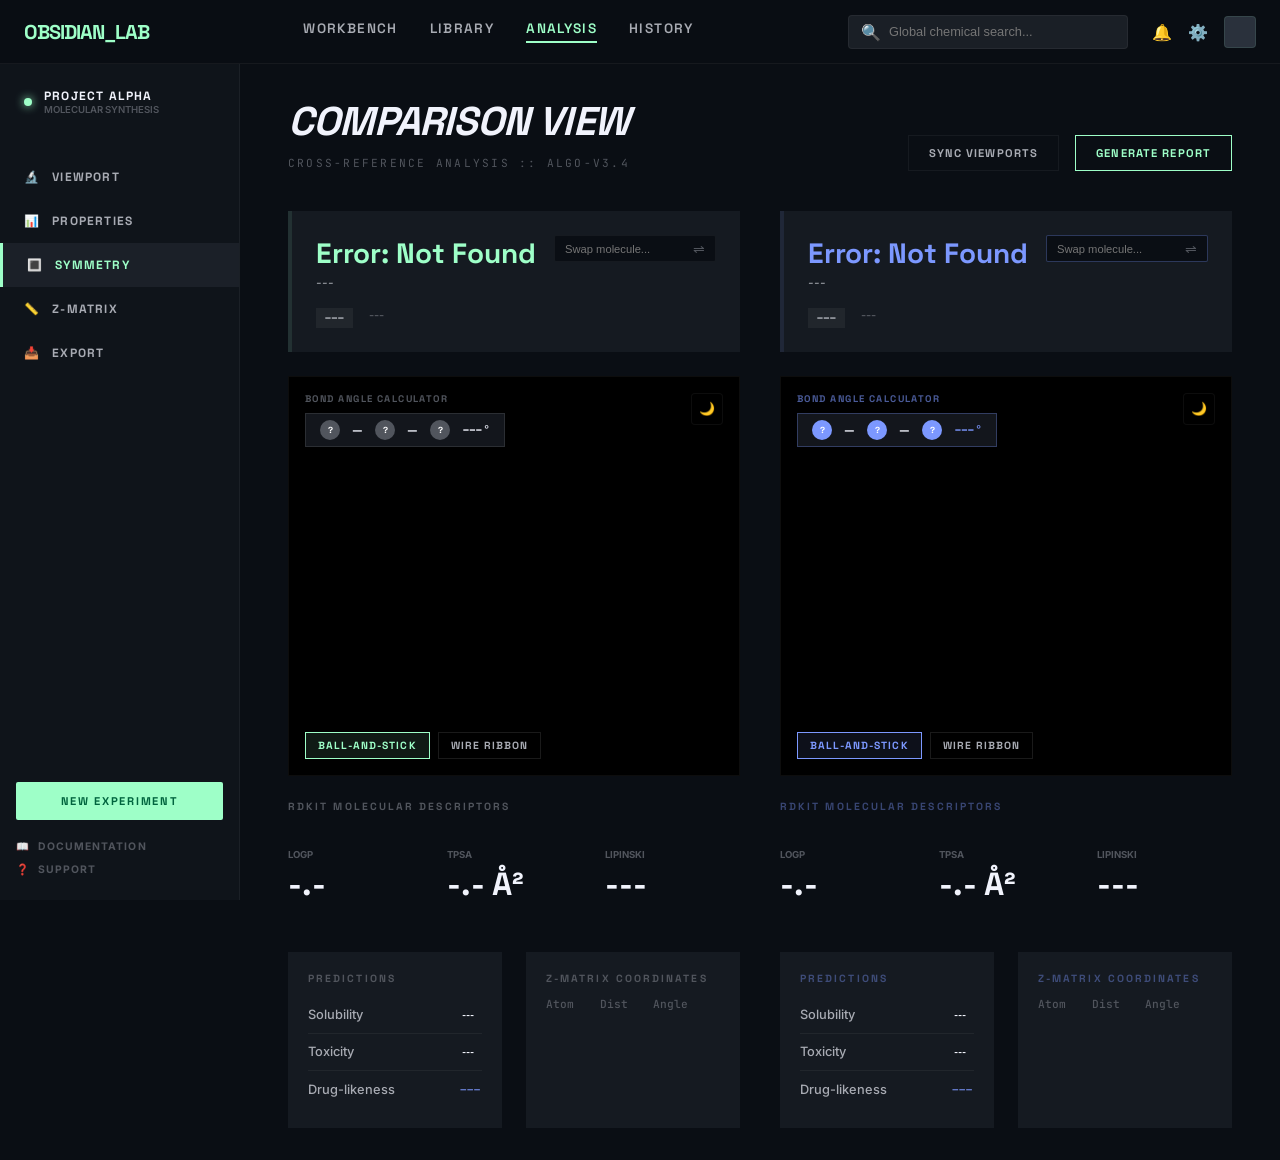
==== compare.html @ 09e255b0 "feat: implement Molecule Comparison View - Added 'Compare 2 Molecules' button to workbench toolbar -" ====
<!DOCTYPE html>
<html lang="en">
<head>
    <meta charset="UTF-8">
    <meta name="viewport" content="width=device-width, initial-scale=1.0">
    <title>Comparison View — Obsidian Labs</title>
    <meta name="description" content="Cross-reference molecular analysis in a side-by-side technical comparison view.">
    <link rel="preconnect" href="https://fonts.googleapis.com">
    <link rel="preconnect" href="https://fonts.gstatic.com" crossorigin>
    <link href="https://fonts.googleapis.com/css2?family=Inter:wght@300;400;500;600;700;800&family=JetBrains+Mono:wght@400;500;700&family=Space+Grotesk:wght@400;600;700;800&display=swap" rel="stylesheet">
    <script src="https://3Dmol.csb.pitt.edu/build/3Dmol-min.js"></script>
    <link rel="stylesheet" href="compare.css">
</head>
<body class="obsidian-lab">

    <!-- ── NAVIGATION HEADER ── -->
    <header class="lab-header">
        <div class="header-inner">
            <div class="lab-logo">
                <span class="logo-text">OBSIDIAN_LAB</span>
            </div>
            <nav class="header-nav">
                <a href="index.html">Workbench</a>
                <a href="#">Library</a>
                <a href="#" class="active">Analysis</a>
                <a href="#">History</a>
            </nav>
            <div class="header-tools">
                <div class="search-mini">
                    <span class="search-icon">🔍</span>
                    <input type="text" id="global-search" placeholder="Global chemical search...">
                </div>
                <div class="tool-icons">
                    <span class="icon">🔔</span>
                    <span class="icon">⚙️</span>
                    <div class="user-avatar"></div>
                </div>
            </div>
        </div>
    </header>

    <div class="layout-wrapper">
        <!-- ── SIDEBAR ── -->
        <aside class="lab-sidebar">
            <div class="project-info">
                <div class="project-dot"></div>
                <div class="project-meta">
                    <span class="p-title">PROJECT ALPHA</span>
                    <span class="p-sub">MOLECULAR SYNTHESIS</span>
                </div>
            </div>

            <nav class="sidebar-nav">
                <a href="#" class="nav-item">
                    <span class="n-icon">🔬</span> Viewport
                </a>
                <a href="#" class="nav-item">
                    <span class="n-icon">📊</span> Properties
                </a>
                <a href="#" class="nav-item active">
                    <span class="n-icon">🔳</span> Symmetry
                </a>
                <a href="#" class="nav-item">
                    <span class="n-icon">📏</span> Z-Matrix
                </a>
                <a href="#" class="nav-item">
                    <span class="n-icon">📥</span> Export
                </a>
            </nav>

            <div class="sidebar-footer">
                <button class="btn-new-exp">NEW EXPERIMENT</button>
                <div class="footer-links">
                    <a href="#"><span class="f-icon">📖</span> DOCUMENTATION</a>
                    <a href="#"><span class="f-icon">❓</span> SUPPORT</a>
                </div>
            </div>
        </aside>

        <!-- ── MAIN CONTENT ── -->
        <main class="lab-content">
            <header class="content-header">
                <div class="view-title">
                    <h1>COMPARISON VIEW</h1>
                    <span class="view-sub">CROSS-REFERENCE ANALYSIS :: ALGO-V3.4</span>
                </div>
                <div class="header-actions">
                    <button id="sync-viewports" class="btn-action">SYNC VIEWPORTS</button>
                    <button id="generate-report" class="btn-primary">GENERATE REPORT</button>
                </div>
            </header>

            <div class="comparison-grid">
                
                <!-- MOLECULE SLOT 1 -->
                <section class="molecule-slot" id="slot-1">
                    <div class="mol-identity-card">
                        <div class="mol-header">
                            <div class="mol-name-group">
                                <h2 class="mol-name" id="mol-name-1">Loading...</h2>
                                <p class="mol-iupac" id="mol-iupac-1">---</p>
                            </div>
                            <div class="mol-search-box">
                                <input type="text" id="input-1" placeholder="Swap molecule...">
                                <span class="search-swap">⇌</span>
                            </div>
                        </div>
                        <div class="mol-meta-row">
                            <span class="mol-formula" id="mol-formula-1">---</span>
                            <span class="mol-mass" id="mol-mass-1">---</span>
                        </div>
                    </div>

                    <div class="viewer-container">
                        <div class="viewer-header">
                            <div class="badge-group">
                                <span class="badge">BOND ANGLE CALCULATOR</span>
                                <div class="atom-select-pill" id="pill-1">
                                    <span class="s-dot">?</span> — <span class="s-dot">?</span> — <span class="s-dot">?</span>
                                    <span class="s-val">---°</span>
                                </div>
                            </div>
                            <div class="theme-toggle">🌙</div>
                        </div>
                        <div id="container-1" class="mol-viewport"></div>
                        <div class="viewer-footer">
                            <button class="v-toggle active" id="ball-1">BALL-AND-STICK</button>
                            <button class="v-toggle" id="ribbon-1">WIRE RIBBON</button>
                        </div>
                    </div>

                    <div class="section-label">RDKIT MOLECULAR DESCRIPTORS</div>
                    <div class="descriptors-row">
                        <div class="desc-item">
                            <span class="d-label">LOGP</span>
                            <span class="d-val" id="logp-1">-.-</span>
                        </div>
                        <div class="desc-item">
                            <span class="d-label">TPSA</span>
                            <span class="d-val" id="tpsa-1">-.- Å²</span>
                        </div>
                        <div class="desc-item">
                            <span class="d-label">LIPINSKI</span>
                            <span class="d-val" id="lipinski-1">---</span>
                        </div>
                    </div>

                    <div class="dual-props-row">
                        <div class="props-card">
                            <div class="section-label">PREDICTIONS</div>
                            <div class="prop-stat">
                                <span class="ps-label">Solubility</span>
                                <span class="ps-badge" id="solub-1">---</span>
                            </div>
                            <div class="prop-stat">
                                <span class="ps-label">Toxicity</span>
                                <span class="ps-badge" id="tox-1">---</span>
                            </div>
                            <div class="prop-stat">
                                <span class="ps-label">Drug-likeness</span>
                                <span class="ps-val" id="drug-1">---</span>
                            </div>
                        </div>
                        <div class="zmatrix-card">
                            <div class="section-label">Z-MATRIX COORDINATES</div>
                            <table class="z-table">
                                <thead>
                                    <tr>
                                        <th>Atom</th>
                                        <th>Dist</th>
                                        <th>Angle</th>
                                    </tr>
                                </thead>
                                <tbody id="zmatrix-tbody-1">
                                    <!-- Rows populated by JS -->
                                </tbody>
                            </table>
                        </div>
                    </div>
                </section>

                <!-- MOLECULE SLOT 2 -->
                <section class="molecule-slot" id="slot-2">
                    <div class="mol-identity-card border-blue">
                        <div class="mol-header">
                            <div class="mol-name-group">
                                <h2 class="mol-name text-blue" id="mol-name-2">Loading...</h2>
                                <p class="mol-iupac" id="mol-iupac-2">---</p>
                            </div>
                            <div class="mol-search-box border-blue">
                                <input type="text" id="input-2" placeholder="Swap molecule...">
                                <span class="search-swap">⇌</span>
                            </div>
                        </div>
                        <div class="mol-meta-row">
                            <span class="mol-formula" id="mol-formula-2">---</span>
                            <span class="mol-mass" id="mol-mass-2">---</span>
                        </div>
                    </div>

                    <div class="viewer-container">
                        <div class="viewer-header">
                            <div class="badge-group">
                                <span class="badge text-blue">BOND ANGLE CALCULATOR</span>
                                <div class="atom-select-pill border-blue" id="pill-2">
                                    <span class="s-dot bg-blue">?</span> — <span class="s-dot bg-blue">?</span> — <span class="s-dot bg-blue">?</span>
                                    <span class="s-val text-blue">---°</span>
                                </div>
                            </div>
                            <div class="theme-toggle">🌙</div>
                        </div>
                        <div id="container-2" class="mol-viewport"></div>
                        <div class="viewer-footer">
                            <button class="v-toggle active blue-active" id="ball-2">BALL-AND-STICK</button>
                            <button class="v-toggle" id="ribbon-2">WIRE RIBBON</button>
                        </div>
                    </div>

                    <div class="section-label text-blue-muted">RDKIT MOLECULAR DESCRIPTORS</div>
                    <div class="descriptors-row">
                        <div class="desc-item">
                            <span class="d-label">LOGP</span>
                            <span class="d-val" id="logp-2">-.-</span>
                        </div>
                        <div class="desc-item">
                            <span class="d-label">TPSA</span>
                            <span class="d-val" id="tpsa-2">-.- Å²</span>
                        </div>
                        <div class="desc-item">
                            <span class="d-label">LIPINSKI</span>
                            <span class="d-val" id="lipinski-2">---</span>
                        </div>
                    </div>

                    <div class="dual-props-row">
                        <div class="props-card">
                            <div class="section-label text-blue-muted">PREDICTIONS</div>
                            <div class="prop-stat">
                                <span class="ps-label">Solubility</span>
                                <span class="ps-badge" id="solub-2">---</span>
                            </div>
                            <div class="prop-stat">
                                <span class="ps-label">Toxicity</span>
                                <span class="ps-badge" id="tox-2">---</span>
                            </div>
                            <div class="prop-stat">
                                <span class="ps-label">Drug-likeness</span>
                                <span class="ps-val" id="drug-2">---</span>
                            </div>
                        </div>
                        <div class="zmatrix-card">
                            <div class="section-label text-blue-muted">Z-MATRIX COORDINATES</div>
                            <table class="z-table">
                                <thead>
                                    <tr>
                                        <th>Atom</th>
                                        <th>Dist</th>
                                        <th>Angle</th>
                                    </tr>
                                </thead>
                                <tbody id="zmatrix-tbody-2">
                                    <!-- Rows populated by JS -->
                                </tbody>
                            </table>
                        </div>
                    </div>
                </section>

            </div>
        </main>
    </div>

    <script src="compare.js"></script>
</body>
</html>
---- compare.css ----
/* ================================================
   OBSIDIAN LAB — COMPARISON VIEW STYLES
   ================================================ */

:root {
    --bg:           #0a0e14;
    --sidebar-bg:   #0f141a;
    --card-bg:      #151a21;
    --card-bg-high: #1b2028;
    --view-bg:      #000000;
    --border:       rgba(255, 255, 255, 0.05);
    --border-glow:  rgba(158, 255, 200, 0.2);
    --primary:      #9effc8; /* Neon Green */
    --primary-dim:  rgba(158, 255, 200, 0.1);
    --secondary:    #7c98ff; /* Neon Blue */
    --secondary-dim:rgba(124, 152, 255, 0.1);
    --text:         #f1f3fc;
    --text-dim:     #a8abb3;
    --text-muted:   #51555d;
    --glass-bg:     rgba(32, 38, 47, 0.6);
    --radius:       4px;
    --mono:         'JetBrains Mono', monospace;
    --sans:         'Inter', sans-serif;
    --display:      'Space Grotesk', sans-serif;
}

*, *::before, *::after { box-sizing: border-box; margin: 0; padding: 0; }

body.obsidian-lab {
    background-color: var(--bg);
    color: var(--text);
    font-family: var(--sans);
    min-height: 100vh;
    overflow-x: hidden;
    display: flex;
    flex-direction: column;
}

/* ── HEADER ── */
.lab-header {
    height: 64px;
    background: rgba(10, 14, 20, 0.95);
    border-bottom: 1px solid var(--border);
    position: fixed;
    top: 0;
    left: 0;
    right: 0;
    z-index: 1000;
    backdrop-filter: blur(12px);
}

.header-inner {
    max-width: 100%;
    height: 100%;
    padding: 0 24px;
    display: flex;
    align-items: center;
    justify-content: space-between;
}

.lab-logo .logo-text {
    font-family: var(--display);
    font-weight: 800;
    font-size: 1.25rem;
    letter-spacing: -0.05em;
    color: var(--primary);
}

.header-nav {
    display: flex;
    gap: 32px;
}

.header-nav a {
    text-decoration: none;
    font-family: var(--display);
    font-size: 0.85rem;
    font-weight: 600;
    color: var(--text-dim);
    text-transform: uppercase;
    letter-spacing: 0.1em;
    transition: color 0.2s;
    padding-bottom: 4px;
}

.header-nav a:hover, .header-nav a.active {
    color: var(--primary);
}

.header-nav a.active {
    border-bottom: 2px solid var(--primary);
}

.header-tools {
    display: flex;
    align-items: center;
    gap: 24px;
}

.search-mini {
    background: #1a1f26;
    border: 1px solid var(--border);
    border-radius: var(--radius);
    padding: 6px 12px;
    display: flex;
    align-items: center;
    gap: 8px;
    width: 280px;
}

.search-mini input {
    background: transparent;
    border: none;
    outline: none;
    color: var(--text);
    font-size: 0.8rem;
    width: 100%;
}

.tool-icons {
    display: flex;
    align-items: center;
    gap: 16px;
    color: var(--text-dim);
}

.user-avatar {
    width: 32px;
    height: 32px;
    background: #2a313c;
    border-radius: 4px;
    border: 1px solid var(--primary-dim);
}

/* ── LAYOUT ── */
.layout-wrapper {
    display: flex;
    padding-top: 64px;
    flex: 1;
}

/* ── SIDEBAR ── */
.lab-sidebar {
    width: 240px;
    background: var(--sidebar-bg);
    border-right: 1px solid var(--border);
    display: flex;
    flex-direction: column;
    position: fixed;
    top: 64px;
    bottom: 0;
    padding: 24px 0;
}

.project-info {
    padding: 0 24px;
    display: flex;
    align-items: center;
    gap: 12px;
    margin-bottom: 40px;
}

.project-dot {
    width: 8px;
    height: 8px;
    background: var(--primary);
    border-radius: 50%;
    box-shadow: 0 0 10px var(--primary);
}

.project-meta {
    display: flex;
    flex-direction: column;
}

.p-title {
    font-family: var(--display);
    font-weight: 700;
    font-size: 0.75rem;
    letter-spacing: 0.1em;
    color: var(--text);
}

.p-sub {
    font-size: 0.6rem;
    color: var(--text-muted);
    font-weight: 600;
}

.sidebar-nav {
    display: flex;
    flex-direction: column;
}

.nav-item {
    padding: 14px 24px;
    text-decoration: none;
    color: var(--text-dim);
    font-family: var(--display);
    font-size: 0.75rem;
    font-weight: 700;
    text-transform: uppercase;
    letter-spacing: 0.1em;
    display: flex;
    align-items: center;
    gap: 12px;
    transition: all 0.2s;
}

.nav-item:hover, .nav-item.active {
    background: var(--card-bg-high);
    color: var(--text);
}

.nav-item.active {
    color: var(--primary);
    border-left: 3px solid var(--primary);
}

.sidebar-footer {
    margin-top: auto;
    padding: 0 16px;
    display: flex;
    flex-direction: column;
    gap: 20px;
}

.btn-new-exp {
    width: 100%;
    background: var(--primary);
    color: #00643e;
    border: none;
    padding: 12px;
    font-family: var(--display);
    font-weight: 800;
    font-size: 0.7rem;
    letter-spacing: 0.15em;
    border-radius: 2px;
    cursor: pointer;
    transition: filter 0.2s;
}

.btn-new-exp:hover { filter: brightness(1.1); }

.footer-links {
    display: flex;
    flex-direction: column;
    gap: 10px;
}

.footer-links a {
    text-decoration: none;
    font-size: 0.65rem;
    font-weight: 700;
    color: var(--text-muted);
    letter-spacing: 0.1em;
    display: flex;
    align-items: center;
    gap: 8px;
}

/* ── CONTENT ── */
.lab-content {
    margin-left: 240px;
    padding: 32px 48px;
    flex: 1;
}

.content-header {
    display: flex;
    justify-content: space-between;
    align-items: flex-end;
    margin-bottom: 40px;
}

.view-title h1 {
    font-family: var(--display);
    font-weight: 800;
    font-size: 2.5rem;
    letter-spacing: -0.02em;
    font-style: italic;
    margin-bottom: 4px;
}

.view-sub {
    font-family: var(--mono);
    font-size: 0.7rem;
    color: var(--text-muted);
    letter-spacing: 0.2em;
}

.header-actions {
    display: flex;
    gap: 16px;
}

.btn-action {
    background: transparent;
    border: 1px solid var(--border);
    color: var(--text-dim);
    padding: 10px 20px;
    font-family: var(--display);
    font-size: 0.7rem;
    font-weight: 700;
    letter-spacing: 0.1em;
    cursor: pointer;
    transition: all 0.2s;
}

.btn-action:hover {
    border-color: var(--text-muted);
    color: var(--text);
}

.btn-primary {
    background: transparent;
    border: 1px solid var(--primary);
    color: var(--primary);
    padding: 10px 20px;
    font-family: var(--display);
    font-size: 0.7rem;
    font-weight: 700;
    letter-spacing: 0.1em;
    cursor: pointer;
    transition: all 0.3s;
}

.btn-primary:hover {
    background: var(--primary);
    color: #000;
    box-shadow: 0 0 15px var(--primary-dim);
}

/* ── COMPARISON GRID ── */
.comparison-grid {
    display: grid;
    grid-template-columns: 1fr 1fr;
    gap: 40px;
}

.molecule-slot {
    display: flex;
    flex-direction: column;
    gap: 24px;
}

/* Identity Card */
.mol-identity-card {
    background: var(--card-bg);
    border-left: 4px solid var(--primary-dim);
    padding: 24px;
}

.mol-identity-card.border-blue {
    border-left-color: var(--secondary-dim);
}

.mol-header {
    display: flex;
    justify-content: space-between;
    align-items: flex-start;
    margin-bottom: 16px;
}

.mol-name {
    font-family: var(--display);
    font-size: 1.75rem;
    font-weight: 800;
    color: var(--primary);
    margin-bottom: 4px;
}

.mol-name.text-blue { color: var(--secondary); }

.mol-iupac {
    font-size: 0.75rem;
    color: var(--text-dim);
    font-style: italic;
    line-height: 1.4;
    max-width: 300px;
}

.mol-search-box {
    background: #0a0e14;
    border: 1px solid var(--border);
    padding: 4px 10px;
    display: flex;
    align-items: center;
    gap: 8px;
    border-radius: 2px;
}

.mol-search-box.border-blue { border-color: rgba(124, 152, 255, 0.3); }

.mol-search-box input {
    background: transparent;
    border: none;
    outline: none;
    color: var(--text);
    font-size: 0.7rem;
    width: 120px;
}

.search-swap {
    color: var(--text-muted);
    font-size: 0.9rem;
    cursor: pointer;
}

.mol-meta-row {
    display: flex;
    gap: 16px;
}

.mol-formula {
    background: rgba(255,255,255,0.05);
    padding: 2px 8px;
    font-family: var(--mono);
    font-size: 0.75rem;
    color: var(--text);
}

.mol-mass {
    font-size: 0.7rem;
    color: var(--text-muted);
    font-weight: 600;
}

/* Viewer Container */
.viewer-container {
    height: 400px;
    background: var(--view-bg);
    border: 1px solid var(--border);
    position: relative;
    overflow: hidden;
}

.viewer-header {
    position: absolute;
    top: 0;
    left: 0;
    right: 0;
    padding: 16px;
    display: flex;
    justify-content: space-between;
    z-index: 10;
}

.badge-group {
    display: flex;
    flex-direction: column;
    gap: 8px;
}

.badge {
    font-family: var(--display);
    font-size: 0.6rem;
    font-weight: 800;
    text-transform: uppercase;
    letter-spacing: 0.15em;
    color: var(--text-muted);
}

.badge.text-blue { color: var(--secondary); opacity: 0.6; }

.atom-select-pill {
    background: var(--glass-bg);
    backdrop-filter: blur(8px);
    border: 1px solid rgba(255,255,255,0.1);
    padding: 6px 14px;
    font-family: var(--display);
    font-size: 0.75rem;
    font-weight: 700;
    display: flex;
    align-items: center;
    gap: 12px;
}

.atom-select-pill.border-blue { border-color: rgba(124, 152, 255, 0.3); }

.s-dot {
    width: 20px;
    height: 20px;
    background: var(--text-muted);
    color: white;
    font-size: 0.55rem;
    display: flex;
    align-items: center;
    justify-content: center;
    border-radius: 50%;
}

.s-dot.bg-blue { background: var(--secondary); }

.s-val {
    font-family: var(--mono);
}

.s-val.text-blue { color: var(--secondary); }

.theme-toggle {
    width: 32px;
    height: 32px;
    background: var(--view-bg);
    border: 1px solid var(--border);
    display: flex;
    align-items: center;
    justify-content: center;
    font-size: 0.8rem;
    border-radius: 4px;
}

.mol-viewport {
    width: 100%;
    height: 100%;
}

.mol-viewport.bg-white { background: #ffffff; }

.viewer-footer {
    position: absolute;
    bottom: 16px;
    left: 16px;
    display: flex;
    gap: 8px;
    z-index: 10;
}

.v-toggle {
    background: rgba(0,0,0,0.5);
    border: 1px solid rgba(255,255,255,0.1);
    color: var(--text-dim);
    padding: 6px 12px;
    font-family: var(--display);
    font-size: 0.65rem;
    font-weight: 800;
    letter-spacing: 0.1em;
    cursor: pointer;
    backdrop-filter: blur(4px);
    transition: all 0.2s;
}

.v-toggle.active {
    background: var(--primary-dim);
    border-color: var(--primary);
    color: var(--primary);
}

.v-toggle.blue-active {
    background: var(--secondary-dim);
    border-color: var(--secondary);
    color: var(--secondary);
}

/* Comparison Features */
.section-label {
    font-family: var(--display);
    font-size: 0.65rem;
    font-weight: 800;
    letter-spacing: 0.2em;
    color: var(--text-muted);
    margin-bottom: 12px;
    text-transform: uppercase;
}

.section-label.text-blue-muted { color: rgba(124, 152, 255, 0.4); }

.descriptors-row {
    display: grid;
    grid-template-columns: repeat(3, 1fr);
    gap: 24px;
    margin-bottom: 24px;
}

.d-label {
    display: block;
    font-size: 0.6rem;
    font-weight: 700;
    color: var(--text-muted);
    margin-bottom: 4px;
}

.d-val {
    font-family: var(--display);
    font-size: 2rem;
    font-weight: 800;
    color: var(--text);
}

.d-val.success { color: var(--primary); }

.dual-props-row {
    display: grid;
    grid-template-columns: 1fr 1fr;
    gap: 24px;
}

.props-card, .zmatrix-card {
    background: var(--card-bg);
    padding: 20px;
}

.prop-stat {
    display: flex;
    justify-content: space-between;
    align-items: center;
    padding: 10px 0;
    border-bottom: 1px solid var(--border);
}

.prop-stat:last-child { border-bottom: none; }

.ps-label {
    font-size: 0.8rem;
    color: var(--text-dim);
    font-weight: 500;
}

.ps-badge {
    padding: 2px 8px;
    border-radius: 2px;
    font-size: 0.6rem;
    font-weight: 800;
    font-family: var(--display);
}

.ps-badge.high { background: var(--primary-dim); color: var(--primary); }
.ps-badge.med { background: var(--secondary-dim); color: var(--secondary); }
.ps-badge.risk-low { background: rgba(52, 211, 153, 0.1); color: #34d399; }
.ps-badge.risk-neg { background: var(--primary-dim); color: var(--primary); }

.ps-val {
    font-family: var(--mono);
    font-size: 0.8rem;
    color: var(--secondary);
}

/* Z-Matrix Table */
.z-table {
    width: 100%;
    border-collapse: collapse;
    font-family: var(--mono);
    font-size: 0.7rem;
}

.z-table th {
    text-align: left;
    color: var(--text-muted);
    padding-bottom: 8px;
    font-weight: 500;
}

.z-table td {
    padding: 6px 0;
    color: var(--text);
}

.z-table .atom-id { font-weight: 700; color: var(--primary); }
.z-table .dist-val { color: var(--text-dim); }
.z-table .angle-val { color: var(--text-dim); }

/* Responsive adjustments */
@media (max-width: 1200px) {
    .comparison-grid { grid-template-columns: 1fr; }
    .lab-sidebar { display: none; }
    .lab-content { margin-left: 0; }
}
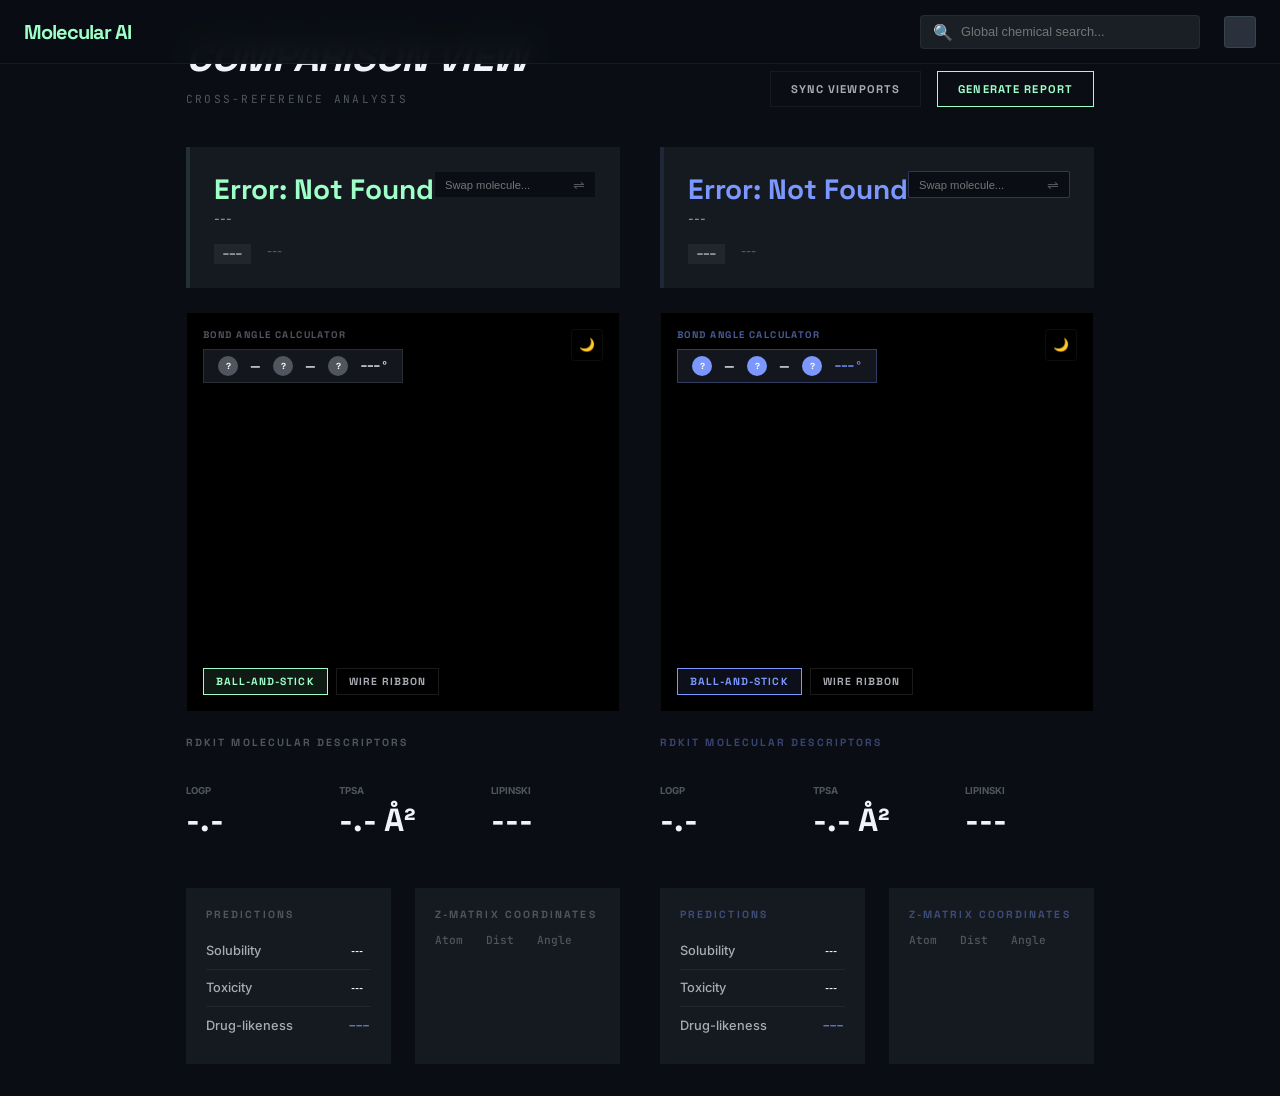
==== commit b55b8374: "style: refine UI and branding - Removed navigation sidebar and header fluff from comparison view - U" ====
--- a/compare.html
+++ b/compare.html
@@ -1,5 +1,6 @@
 <!DOCTYPE html>
 <html lang="en">
+
 <head>
     <meta charset="UTF-8">
     <meta name="viewport" content="width=device-width, initial-scale=1.0">
@@ -7,82 +8,42 @@
     <meta name="description" content="Cross-reference molecular analysis in a side-by-side technical comparison view.">
     <link rel="preconnect" href="https://fonts.googleapis.com">
     <link rel="preconnect" href="https://fonts.gstatic.com" crossorigin>
-    <link href="https://fonts.googleapis.com/css2?family=Inter:wght@300;400;500;600;700;800&family=JetBrains+Mono:wght@400;500;700&family=Space+Grotesk:wght@400;600;700;800&display=swap" rel="stylesheet">
+    <link
+        href="https://fonts.googleapis.com/css2?family=Inter:wght@300;400;500;600;700;800&family=JetBrains+Mono:wght@400;500;700&family=Space+Grotesk:wght@400;600;700;800&display=swap"
+        rel="stylesheet">
     <script src="https://3Dmol.csb.pitt.edu/build/3Dmol-min.js"></script>
     <link rel="stylesheet" href="compare.css">
 </head>
+
 <body class="obsidian-lab">
 
     <!-- ── NAVIGATION HEADER ── -->
     <header class="lab-header">
         <div class="header-inner">
             <div class="lab-logo">
-                <span class="logo-text">OBSIDIAN_LAB</span>
+                <a href="index.html" class="logo-link">
+                    <span class="logo-text">Molecular AI</span>
+                </a>
             </div>
-            <nav class="header-nav">
-                <a href="index.html">Workbench</a>
-                <a href="#">Library</a>
-                <a href="#" class="active">Analysis</a>
-                <a href="#">History</a>
-            </nav>
             <div class="header-tools">
                 <div class="search-mini">
                     <span class="search-icon">🔍</span>
                     <input type="text" id="global-search" placeholder="Global chemical search...">
                 </div>
                 <div class="tool-icons">
-                    <span class="icon">🔔</span>
-                    <span class="icon">⚙️</span>
                     <div class="user-avatar"></div>
                 </div>
             </div>
         </div>
     </header>
 
-    <div class="layout-wrapper">
-        <!-- ── SIDEBAR ── -->
-        <aside class="lab-sidebar">
-            <div class="project-info">
-                <div class="project-dot"></div>
-                <div class="project-meta">
-                    <span class="p-title">PROJECT ALPHA</span>
-                    <span class="p-sub">MOLECULAR SYNTHESIS</span>
-                </div>
-            </div>
-
-            <nav class="sidebar-nav">
-                <a href="#" class="nav-item">
-                    <span class="n-icon">🔬</span> Viewport
-                </a>
-                <a href="#" class="nav-item">
-                    <span class="n-icon">📊</span> Properties
-                </a>
-                <a href="#" class="nav-item active">
-                    <span class="n-icon">🔳</span> Symmetry
-                </a>
-                <a href="#" class="nav-item">
-                    <span class="n-icon">📏</span> Z-Matrix
-                </a>
-                <a href="#" class="nav-item">
-                    <span class="n-icon">📥</span> Export
-                </a>
-            </nav>
-
-            <div class="sidebar-footer">
-                <button class="btn-new-exp">NEW EXPERIMENT</button>
-                <div class="footer-links">
-                    <a href="#"><span class="f-icon">📖</span> DOCUMENTATION</a>
-                    <a href="#"><span class="f-icon">❓</span> SUPPORT</a>
-                </div>
-            </div>
-        </aside>
 
         <!-- ── MAIN CONTENT ── -->
         <main class="lab-content">
             <header class="content-header">
                 <div class="view-title">
                     <h1>COMPARISON VIEW</h1>
-                    <span class="view-sub">CROSS-REFERENCE ANALYSIS :: ALGO-V3.4</span>
+                    <span class="view-sub">CROSS-REFERENCE ANALYSIS </span>
                 </div>
                 <div class="header-actions">
                     <button id="sync-viewports" class="btn-action">SYNC VIEWPORTS</button>
@@ -91,7 +52,7 @@
             </header>
 
             <div class="comparison-grid">
-                
+
                 <!-- MOLECULE SLOT 1 -->
                 <section class="molecule-slot" id="slot-1">
                     <div class="mol-identity-card">
@@ -116,7 +77,8 @@
                             <div class="badge-group">
                                 <span class="badge">BOND ANGLE CALCULATOR</span>
                                 <div class="atom-select-pill" id="pill-1">
-                                    <span class="s-dot">?</span> — <span class="s-dot">?</span> — <span class="s-dot">?</span>
+                                    <span class="s-dot">?</span> — <span class="s-dot">?</span> — <span
+                                        class="s-dot">?</span>
                                     <span class="s-val">---°</span>
                                 </div>
                             </div>
@@ -203,7 +165,8 @@
                             <div class="badge-group">
                                 <span class="badge text-blue">BOND ANGLE CALCULATOR</span>
                                 <div class="atom-select-pill border-blue" id="pill-2">
-                                    <span class="s-dot bg-blue">?</span> — <span class="s-dot bg-blue">?</span> — <span class="s-dot bg-blue">?</span>
+                                    <span class="s-dot bg-blue">?</span> — <span class="s-dot bg-blue">?</span> — <span
+                                        class="s-dot bg-blue">?</span>
                                     <span class="s-val text-blue">---°</span>
                                 </div>
                             </div>
@@ -268,8 +231,9 @@
 
             </div>
         </main>
-    </div>
+
 
     <script src="compare.js"></script>
 </body>
-</html>
+
+</html>
--- a/compare.css
+++ b/compare.css
@@ -66,6 +66,15 @@
     color: var(--primary);
 }
 
+.logo-link {
+    text-decoration: none;
+    transition: opacity 0.2s;
+}
+
+.logo-link:hover {
+    opacity: 0.8;
+}
+
 .header-nav {
     display: flex;
     gap: 32px;
@@ -139,129 +148,10 @@
     flex: 1;
 }
 
-/* ── SIDEBAR ── */
-.lab-sidebar {
-    width: 240px;
-    background: var(--sidebar-bg);
-    border-right: 1px solid var(--border);
-    display: flex;
-    flex-direction: column;
-    position: fixed;
-    top: 64px;
-    bottom: 0;
-    padding: 24px 0;
-}
-
-.project-info {
-    padding: 0 24px;
-    display: flex;
-    align-items: center;
-    gap: 12px;
-    margin-bottom: 40px;
-}
-
-.project-dot {
-    width: 8px;
-    height: 8px;
-    background: var(--primary);
-    border-radius: 50%;
-    box-shadow: 0 0 10px var(--primary);
-}
-
-.project-meta {
-    display: flex;
-    flex-direction: column;
-}
-
-.p-title {
-    font-family: var(--display);
-    font-weight: 700;
-    font-size: 0.75rem;
-    letter-spacing: 0.1em;
-    color: var(--text);
-}
-
-.p-sub {
-    font-size: 0.6rem;
-    color: var(--text-muted);
-    font-weight: 600;
-}
-
-.sidebar-nav {
-    display: flex;
-    flex-direction: column;
-}
-
-.nav-item {
-    padding: 14px 24px;
-    text-decoration: none;
-    color: var(--text-dim);
-    font-family: var(--display);
-    font-size: 0.75rem;
-    font-weight: 700;
-    text-transform: uppercase;
-    letter-spacing: 0.1em;
-    display: flex;
-    align-items: center;
-    gap: 12px;
-    transition: all 0.2s;
-}
-
-.nav-item:hover, .nav-item.active {
-    background: var(--card-bg-high);
-    color: var(--text);
-}
-
-.nav-item.active {
-    color: var(--primary);
-    border-left: 3px solid var(--primary);
-}
-
-.sidebar-footer {
-    margin-top: auto;
-    padding: 0 16px;
-    display: flex;
-    flex-direction: column;
-    gap: 20px;
-}
-
-.btn-new-exp {
-    width: 100%;
-    background: var(--primary);
-    color: #00643e;
-    border: none;
-    padding: 12px;
-    font-family: var(--display);
-    font-weight: 800;
-    font-size: 0.7rem;
-    letter-spacing: 0.15em;
-    border-radius: 2px;
-    cursor: pointer;
-    transition: filter 0.2s;
-}
-
-.btn-new-exp:hover { filter: brightness(1.1); }
-
-.footer-links {
-    display: flex;
-    flex-direction: column;
-    gap: 10px;
-}
-
-.footer-links a {
-    text-decoration: none;
-    font-size: 0.65rem;
-    font-weight: 700;
-    color: var(--text-muted);
-    letter-spacing: 0.1em;
-    display: flex;
-    align-items: center;
-    gap: 8px;
-}
-
 /* ── CONTENT ── */
 .lab-content {
-    margin-left: 240px;
+    max-width: 1400px;
+    margin: 0 auto;
     padding: 32px 48px;
     flex: 1;
 }
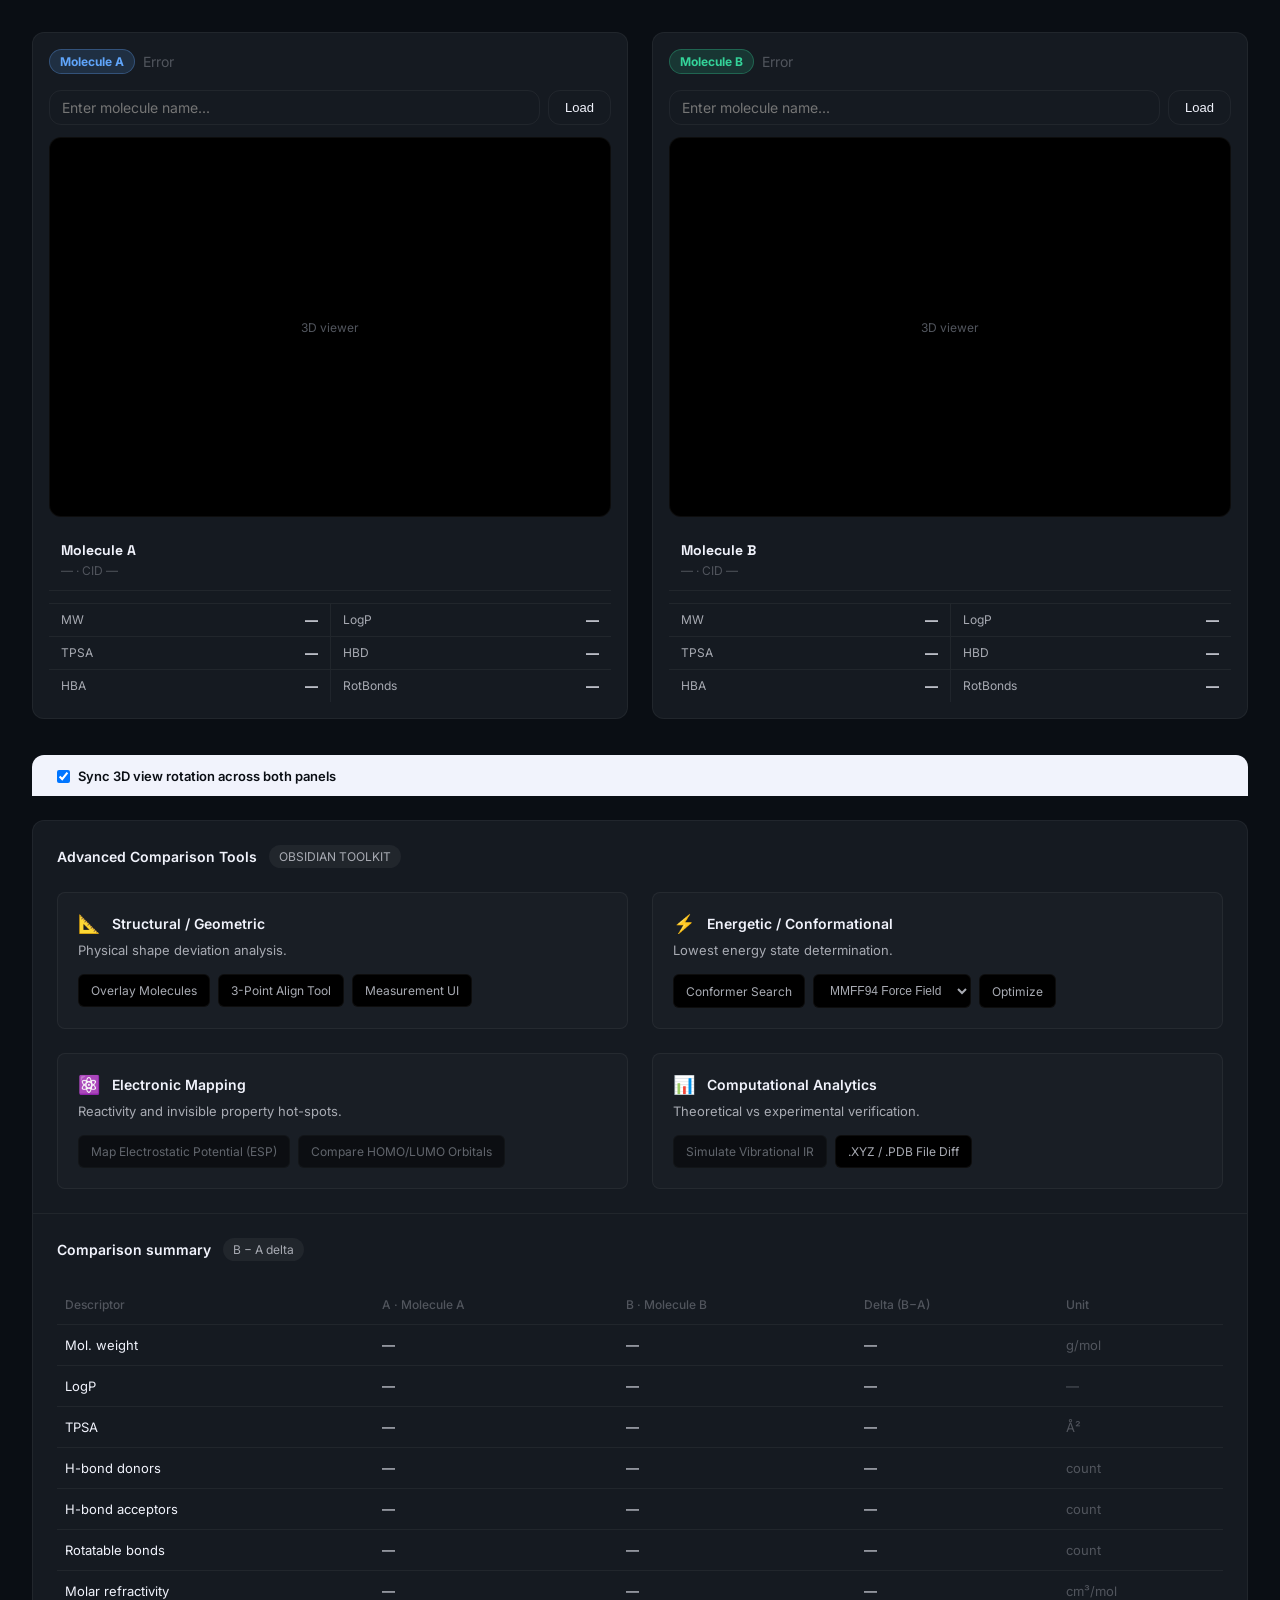
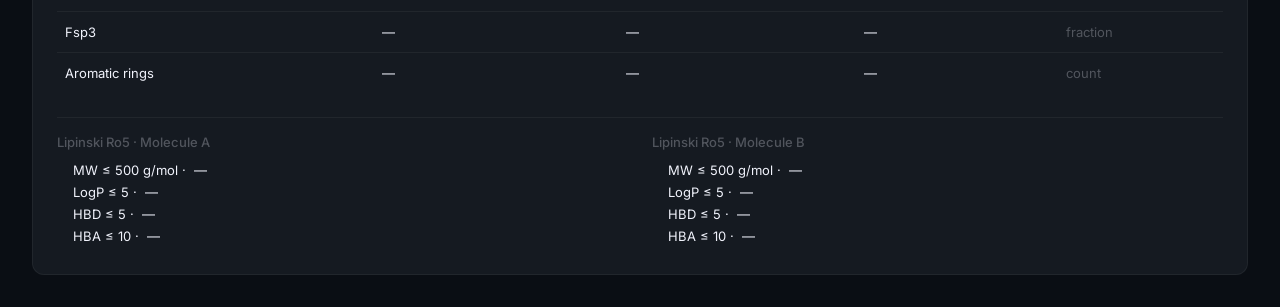
==== commit 69c9823f: "feat: implement entirely vanilla JS 3D fallback engines for advanced molecular tools" ====
--- a/compare.html
+++ b/compare.html
@@ -17,221 +17,274 @@
 
 <body class="obsidian-lab">
 
-    <!-- ── NAVIGATION HEADER ── -->
-    <header class="lab-header">
-        <div class="header-inner">
-            <div class="lab-logo">
-                <a href="index.html" class="logo-link">
-                    <span class="logo-text">Molecular AI</span>
-                </a>
-            </div>
-            <div class="header-tools">
-                <div class="search-mini">
-                    <span class="search-icon">🔍</span>
-                    <input type="text" id="global-search" placeholder="Global chemical search...">
-                </div>
-                <div class="tool-icons">
-                    <div class="user-avatar"></div>
-                </div>
-            </div>
-        </div>
-    </header>
-
-
         <!-- ── MAIN CONTENT ── -->
         <main class="lab-content">
-            <header class="content-header">
-                <div class="view-title">
-                    <h1>COMPARISON VIEW</h1>
-                    <span class="view-sub">CROSS-REFERENCE ANALYSIS </span>
-                </div>
-                <div class="header-actions">
-                    <button id="sync-viewports" class="btn-action">SYNC VIEWPORTS</button>
-                    <button id="generate-report" class="btn-primary">GENERATE REPORT</button>
-                </div>
-            </header>
-
-            <div class="comparison-grid">
-
-                <!-- MOLECULE SLOT 1 -->
-                <section class="molecule-slot" id="slot-1">
-                    <div class="mol-identity-card">
-                        <div class="mol-header">
-                            <div class="mol-name-group">
-                                <h2 class="mol-name" id="mol-name-1">Loading...</h2>
-                                <p class="mol-iupac" id="mol-iupac-1">---</p>
+
+            <!-- Dual Panel Layout -->
+            <div class="compare-panels">
+                
+                <!-- MOLECULE A -->
+                <div class="compare-panel">
+                    <div class="panel-header header-mol-a">
+                        <span class="panel-badge badge-a">Molecule A</span>
+                        <span class="panel-header-name" id="header-name-a">Loading...</span>
+                    </div>
+                    
+                    <div class="panel-search-row">
+                        <input type="text" id="input-1" class="compare-search-input" placeholder="Enter molecule name...">
+                        <button id="btn-load-1" class="compare-btn">Load</button>
+                    </div>
+                    
+                    <div class="viewer-box-wrapper">
+                        <div id="container-1" class="compare-viewer-box"></div>
+                        <div class="viewer-placeholder" id="placeholder-1">3D viewer</div>
+                    </div>
+                    
+                    <div class="compare-identity-card">
+                        <div class="cid-name" id="mol-name-1">Molecule A</div>
+                        <div class="cid-sub">
+                            <span id="mol-formula-1">—</span> · CID <span id="mol-cid-1">—</span>
+                        </div>
+                    </div>
+                    
+                    <div class="compare-props-grid">
+                        <div class="cprop-item"><span class="cprop-label">MW</span><span class="cprop-val" id="mol-mass-1">—</span></div>
+                        <div class="cprop-item"><span class="cprop-label">LogP</span><span class="cprop-val" id="logp-1">—</span></div>
+                        <div class="cprop-item"><span class="cprop-label">TPSA</span><span class="cprop-val" id="tpsa-1">—</span></div>
+                        <div class="cprop-item"><span class="cprop-label">HBD</span><span class="cprop-val" id="hbd-1">—</span></div>
+                        <div class="cprop-item"><span class="cprop-label">HBA</span><span class="cprop-val" id="hba-1">—</span></div>
+                        <div class="cprop-item"><span class="cprop-label">RotBonds</span><span class="cprop-val" id="rotb-1">—</span></div>
+                    </div>
+                </div>
+
+                <!-- MOLECULE B -->
+                <div class="compare-panel">
+                    <div class="panel-header header-mol-b">
+                        <span class="panel-badge badge-b">Molecule B</span>
+                        <span class="panel-header-name" id="header-name-b">Loading...</span>
+                    </div>
+                    
+                    <div class="panel-search-row">
+                        <input type="text" id="input-2" class="compare-search-input" placeholder="Enter molecule name...">
+                        <button id="btn-load-2" class="compare-btn">Load</button>
+                    </div>
+                    
+                    <div class="viewer-box-wrapper">
+                        <div id="container-2" class="compare-viewer-box"></div>
+                        <div class="viewer-placeholder" id="placeholder-2">3D viewer</div>
+                    </div>
+                    
+                    <div class="compare-identity-card">
+                        <div class="cid-name" id="mol-name-2">Molecule B</div>
+                        <div class="cid-sub">
+                            <span id="mol-formula-2">—</span> · CID <span id="mol-cid-2">—</span>
+                        </div>
+                    </div>
+                    
+                    <div class="compare-props-grid">
+                        <div class="cprop-item"><span class="cprop-label">MW</span><span class="cprop-val" id="mol-mass-2">—</span></div>
+                        <div class="cprop-item"><span class="cprop-label">LogP</span><span class="cprop-val" id="logp-2">—</span></div>
+                        <div class="cprop-item"><span class="cprop-label">TPSA</span><span class="cprop-val" id="tpsa-2">—</span></div>
+                        <div class="cprop-item"><span class="cprop-label">HBD</span><span class="cprop-val" id="hbd-2">—</span></div>
+                        <div class="cprop-item"><span class="cprop-label">HBA</span><span class="cprop-val" id="hba-2">—</span></div>
+                        <div class="cprop-item"><span class="cprop-label">RotBonds</span><span class="cprop-val" id="rotb-2">—</span></div>
+                    </div>
+                </div>
+            </div>
+
+            <!-- Sync Bar -->
+            <div class="sync-bar">
+                <label class="sync-checkbox-label">
+                    <input type="checkbox" id="sync-rotations-checkbox" checked>
+                    Sync 3D view rotation across both panels
+                </label>
+            </div>
+
+            <!-- Advanced Comparison Tools Dashboard -->
+            <div class="comparison-tools-card">
+                <div class="summary-header">
+                    <h3>Advanced Comparison Tools</h3>
+                    <span class="delta-badge">OBSIDIAN TOOLKIT</span>
+                </div>
+                
+                <div class="tools-grid">
+                    <!-- Tool 1: Structural/Geometric -->
+                    <div class="tool-section">
+                        <div class="tool-sec-header">
+                            <span class="tool-icon">📐</span>
+                            <h4>Structural / Geometric</h4>
+                        </div>
+                        <p class="tool-desc">Physical shape deviation analysis.</p>
+                        <div class="tool-actions">
+                            <button class="tool-btn" id="btn-overlay" title="Visually align both structures">Overlay Molecules</button>
+                            <button class="tool-btn" id="btn-align" title="Lock frame of reference with 3 anchors">3-Point Align Tool</button>
+                            <button class="tool-btn" id="btn-measure" title="Activate distance/angle measurement UI">Measurement UI</button>
+                        </div>
+                    </div>
+
+                    <!-- Tool 2: Energetic/Conformational -->
+                    <div class="tool-section">
+                        <div class="tool-sec-header">
+                            <span class="tool-icon">⚡</span>
+                            <h4>Energetic / Conformational</h4>
+                        </div>
+                        <p class="tool-desc">Lowest energy state determination.</p>
+                        <div class="tool-actions">
+                            <button class="tool-btn" id="btn-conformer" title="Generate and compare valid spatial arrangements">Conformer Search</button>
+                            <div class="tool-select-wrapper">
+                                <select class="tool-select" id="sel-forcefield" title="Select Force Field">
+                                    <option value="mmff94">MMFF94 Force Field</option>
+                                    <option value="uff">UFF Force Field</option>
+                                </select>
+                                <button class="tool-btn" id="btn-optimize">Optimize</button>
                             </div>
-                            <div class="mol-search-box">
-                                <input type="text" id="input-1" placeholder="Swap molecule...">
-                                <span class="search-swap">⇌</span>
-                            </div>
-                        </div>
-                        <div class="mol-meta-row">
-                            <span class="mol-formula" id="mol-formula-1">---</span>
-                            <span class="mol-mass" id="mol-mass-1">---</span>
-                        </div>
-                    </div>
-
-                    <div class="viewer-container">
-                        <div class="viewer-header">
-                            <div class="badge-group">
-                                <span class="badge">BOND ANGLE CALCULATOR</span>
-                                <div class="atom-select-pill" id="pill-1">
-                                    <span class="s-dot">?</span> — <span class="s-dot">?</span> — <span
-                                        class="s-dot">?</span>
-                                    <span class="s-val">---°</span>
-                                </div>
-                            </div>
-                            <div class="theme-toggle">🌙</div>
-                        </div>
-                        <div id="container-1" class="mol-viewport"></div>
-                        <div class="viewer-footer">
-                            <button class="v-toggle active" id="ball-1">BALL-AND-STICK</button>
-                            <button class="v-toggle" id="ribbon-1">WIRE RIBBON</button>
-                        </div>
-                    </div>
-
-                    <div class="section-label">RDKIT MOLECULAR DESCRIPTORS</div>
-                    <div class="descriptors-row">
-                        <div class="desc-item">
-                            <span class="d-label">LOGP</span>
-                            <span class="d-val" id="logp-1">-.-</span>
-                        </div>
-                        <div class="desc-item">
-                            <span class="d-label">TPSA</span>
-                            <span class="d-val" id="tpsa-1">-.- Å²</span>
-                        </div>
-                        <div class="desc-item">
-                            <span class="d-label">LIPINSKI</span>
-                            <span class="d-val" id="lipinski-1">---</span>
-                        </div>
-                    </div>
-
-                    <div class="dual-props-row">
-                        <div class="props-card">
-                            <div class="section-label">PREDICTIONS</div>
-                            <div class="prop-stat">
-                                <span class="ps-label">Solubility</span>
-                                <span class="ps-badge" id="solub-1">---</span>
-                            </div>
-                            <div class="prop-stat">
-                                <span class="ps-label">Toxicity</span>
-                                <span class="ps-badge" id="tox-1">---</span>
-                            </div>
-                            <div class="prop-stat">
-                                <span class="ps-label">Drug-likeness</span>
-                                <span class="ps-val" id="drug-1">---</span>
-                            </div>
-                        </div>
-                        <div class="zmatrix-card">
-                            <div class="section-label">Z-MATRIX COORDINATES</div>
-                            <table class="z-table">
-                                <thead>
-                                    <tr>
-                                        <th>Atom</th>
-                                        <th>Dist</th>
-                                        <th>Angle</th>
-                                    </tr>
-                                </thead>
-                                <tbody id="zmatrix-tbody-1">
-                                    <!-- Rows populated by JS -->
-                                </tbody>
-                            </table>
-                        </div>
-                    </div>
-                </section>
-
-                <!-- MOLECULE SLOT 2 -->
-                <section class="molecule-slot" id="slot-2">
-                    <div class="mol-identity-card border-blue">
-                        <div class="mol-header">
-                            <div class="mol-name-group">
-                                <h2 class="mol-name text-blue" id="mol-name-2">Loading...</h2>
-                                <p class="mol-iupac" id="mol-iupac-2">---</p>
-                            </div>
-                            <div class="mol-search-box border-blue">
-                                <input type="text" id="input-2" placeholder="Swap molecule...">
-                                <span class="search-swap">⇌</span>
-                            </div>
-                        </div>
-                        <div class="mol-meta-row">
-                            <span class="mol-formula" id="mol-formula-2">---</span>
-                            <span class="mol-mass" id="mol-mass-2">---</span>
-                        </div>
-                    </div>
-
-                    <div class="viewer-container">
-                        <div class="viewer-header">
-                            <div class="badge-group">
-                                <span class="badge text-blue">BOND ANGLE CALCULATOR</span>
-                                <div class="atom-select-pill border-blue" id="pill-2">
-                                    <span class="s-dot bg-blue">?</span> — <span class="s-dot bg-blue">?</span> — <span
-                                        class="s-dot bg-blue">?</span>
-                                    <span class="s-val text-blue">---°</span>
-                                </div>
-                            </div>
-                            <div class="theme-toggle">🌙</div>
-                        </div>
-                        <div id="container-2" class="mol-viewport"></div>
-                        <div class="viewer-footer">
-                            <button class="v-toggle active blue-active" id="ball-2">BALL-AND-STICK</button>
-                            <button class="v-toggle" id="ribbon-2">WIRE RIBBON</button>
-                        </div>
-                    </div>
-
-                    <div class="section-label text-blue-muted">RDKIT MOLECULAR DESCRIPTORS</div>
-                    <div class="descriptors-row">
-                        <div class="desc-item">
-                            <span class="d-label">LOGP</span>
-                            <span class="d-val" id="logp-2">-.-</span>
-                        </div>
-                        <div class="desc-item">
-                            <span class="d-label">TPSA</span>
-                            <span class="d-val" id="tpsa-2">-.- Å²</span>
-                        </div>
-                        <div class="desc-item">
-                            <span class="d-label">LIPINSKI</span>
-                            <span class="d-val" id="lipinski-2">---</span>
-                        </div>
-                    </div>
-
-                    <div class="dual-props-row">
-                        <div class="props-card">
-                            <div class="section-label text-blue-muted">PREDICTIONS</div>
-                            <div class="prop-stat">
-                                <span class="ps-label">Solubility</span>
-                                <span class="ps-badge" id="solub-2">---</span>
-                            </div>
-                            <div class="prop-stat">
-                                <span class="ps-label">Toxicity</span>
-                                <span class="ps-badge" id="tox-2">---</span>
-                            </div>
-                            <div class="prop-stat">
-                                <span class="ps-label">Drug-likeness</span>
-                                <span class="ps-val" id="drug-2">---</span>
-                            </div>
-                        </div>
-                        <div class="zmatrix-card">
-                            <div class="section-label text-blue-muted">Z-MATRIX COORDINATES</div>
-                            <table class="z-table">
-                                <thead>
-                                    <tr>
-                                        <th>Atom</th>
-                                        <th>Dist</th>
-                                        <th>Angle</th>
-                                    </tr>
-                                </thead>
-                                <tbody id="zmatrix-tbody-2">
-                                    <!-- Rows populated by JS -->
-                                </tbody>
-                            </table>
-                        </div>
-                    </div>
-                </section>
-
+                        </div>
+                    </div>
+
+                    <!-- Tool 3: Electronic Comparison -->
+                    <div class="tool-section">
+                        <div class="tool-sec-header">
+                            <span class="tool-icon">⚛️</span>
+                            <h4>Electronic Mapping</h4>
+                        </div>
+                        <p class="tool-desc">Reactivity and invisible property hot-spots.</p>
+                        <div class="tool-actions">
+                            <button class="tool-btn tooltip-btn" id="btn-esp" title="High-compute requirement">Map Electrostatic Potential (ESP)</button>
+                            <button class="tool-btn tooltip-btn" id="btn-orbitals" title="Requires external .WFN/.CUBE files">Compare HOMO/LUMO Orbitals</button>
+                        </div>
+                    </div>
+
+                    <!-- Tool 4: Computational/Output -->
+                    <div class="tool-section">
+                        <div class="tool-sec-header">
+                            <span class="tool-icon">📊</span>
+                            <h4>Computational Analytics</h4>
+                        </div>
+                        <p class="tool-desc">Theoretical vs experimental verification.</p>
+                        <div class="tool-actions">
+                            <button class="tool-btn tooltip-btn" id="btn-vibrational" title="Requires external QM output">Simulate Vibrational IR</button>
+                            <button class="tool-btn" id="btn-file-compare" title="Open Babel conversion diff">.XYZ / .PDB File Diff</button>
+                        </div>
+                    </div>
+                </div>
+            </div>
+
+            <!-- Comparison Summary Table -->
+            <div class="comparison-summary-card">
+                <div class="summary-header">
+                    <h3>Comparison summary</h3>
+                    <span class="delta-badge">B − A delta</span>
+                </div>
+                
+                <table class="summary-table">
+                    <thead>
+                        <tr>
+                            <th>Descriptor</th>
+                            <th>A · <span id="th-name-a">Molecule A</span></th>
+                            <th>B · <span id="th-name-b">Molecule B</span></th>
+                            <th>Delta (B−A)</th>
+                            <th>Unit</th>
+                        </tr>
+                    </thead>
+                    <tbody>
+                        <tr>
+                            <td>Mol. weight</td>
+                            <td id="tbl-mw-a">—</td>
+                            <td id="tbl-mw-b">—</td>
+                            <td id="tbl-mw-d">—</td>
+                            <td class="td-unit">g/mol</td>
+                        </tr>
+                        <tr>
+                            <td>LogP</td>
+                            <td id="tbl-logp-a">—</td>
+                            <td id="tbl-logp-b">—</td>
+                            <td id="tbl-logp-d">—</td>
+                            <td class="td-unit">—</td>
+                        </tr>
+                        <tr>
+                            <td>TPSA</td>
+                            <td id="tbl-tpsa-a">—</td>
+                            <td id="tbl-tpsa-b">—</td>
+                            <td id="tbl-tpsa-d">—</td>
+                            <td class="td-unit">Å²</td>
+                        </tr>
+                        <tr>
+                            <td>H-bond donors</td>
+                            <td id="tbl-hbd-a">—</td>
+                            <td id="tbl-hbd-b">—</td>
+                            <td id="tbl-hbd-d">—</td>
+                            <td class="td-unit">count</td>
+                        </tr>
+                        <tr>
+                            <td>H-bond acceptors</td>
+                            <td id="tbl-hba-a">—</td>
+                            <td id="tbl-hba-b">—</td>
+                            <td id="tbl-hba-d">—</td>
+                            <td class="td-unit">count</td>
+                        </tr>
+                        <tr>
+                            <td>Rotatable bonds</td>
+                            <td id="tbl-rotb-a">—</td>
+                            <td id="tbl-rotb-b">—</td>
+                            <td id="tbl-rotb-d">—</td>
+                            <td class="td-unit">count</td>
+                        </tr>
+                        <tr>
+                            <td>Molar refractivity</td>
+                            <td id="tbl-mr-a">—</td>
+                            <td id="tbl-mr-b">—</td>
+                            <td id="tbl-mr-d">—</td>
+                            <td class="td-unit">cm³/mol</td>
+                        </tr>
+                        <tr>
+                            <td>Fsp3</td>
+                            <td id="tbl-fsp3-a">—</td>
+                            <td id="tbl-fsp3-b">—</td>
+                            <td id="tbl-fsp3-d">—</td>
+                            <td class="td-unit">fraction</td>
+                        </tr>
+                        <tr>
+                            <td>Aromatic rings</td>
+                            <td id="tbl-ar-a">—</td>
+                            <td id="tbl-ar-b">—</td>
+                            <td id="tbl-ar-d">—</td>
+                            <td class="td-unit">count</td>
+                        </tr>
+                    </tbody>
+                </table>
+                
+                <div class="lipinski-grid">
+                    <div class="lipinski-col">
+                        <h4>Lipinski Ro5 · <span id="lip-name-a">Molecule A</span></h4>
+                        <ul id="lip-list-a">
+                            <li><span class="ldot"></span> MW &le; 500 g/mol &middot; <span id="lip-mw-a">—</span></li>
+                            <li><span class="ldot"></span> LogP &le; 5 &middot; <span id="lip-logp-a">—</span></li>
+                            <li><span class="ldot"></span> HBD &le; 5 &middot; <span id="lip-hbd-a">—</span></li>
+                            <li><span class="ldot"></span> HBA &le; 10 &middot; <span id="lip-hba-a">—</span></li>
+                        </ul>
+                    </div>
+                    <div class="lipinski-col">
+                        <h4>Lipinski Ro5 · <span id="lip-name-b">Molecule B</span></h4>
+                        <ul id="lip-list-b">
+                            <li><span class="ldot"></span> MW &le; 500 g/mol &middot; <span id="lip-mw-b">—</span></li>
+                            <li><span class="ldot"></span> LogP &le; 5 &middot; <span id="lip-logp-b">—</span></li>
+                            <li><span class="ldot"></span> HBD &le; 5 &middot; <span id="lip-hbd-b">—</span></li>
+                            <li><span class="ldot"></span> HBA &le; 10 &middot; <span id="lip-hba-b">—</span></li>
+                        </ul>
+                    </div>
+                </div>
             </div>
         </main>
 
+    <!-- Native Modals -->
+    <div id="modal-backdrop" class="modal-backdrop"></div>
+    <div id="modal-window" class="modal-window">
+        <div class="modal-header">
+            <h3 id="modal-title">Analytics</h3>
+            <button id="modal-close">&times;</button>
+        </div>
+        <div class="modal-body" id="modal-content"></div>
+    </div>
 
     <script src="compare.js"></script>
 </body>
--- a/compare.css
+++ b/compare.css
@@ -142,6 +142,150 @@
 }
 
 /* ── LAYOUT ── */
+/* ================================================
+   OBSIDIAN LAB — COMPARISON VIEW STYLES
+   ================================================ */
+
+:root {
+    --bg:           #0a0e14;
+    --sidebar-bg:   #0f141a;
+    --card-bg:      #151a21;
+    --card-bg-high: #1b2028;
+    --view-bg:      #000000;
+    --border:       rgba(255, 255, 255, 0.05);
+    --border-glow:  rgba(158, 255, 200, 0.2);
+    --primary:      #9effc8; /* Neon Green */
+    --primary-dim:  rgba(158, 255, 200, 0.1);
+    --secondary:    #7c98ff; /* Neon Blue */
+    --secondary-dim:rgba(124, 152, 255, 0.1);
+    --text:         #f1f3fc;
+    --text-dim:     #a8abb3;
+    --text-muted:   #51555d;
+    --glass-bg:     rgba(32, 38, 47, 0.6);
+    --radius:       4px;
+    --mono:         'JetBrains Mono', monospace;
+    --sans:         'Inter', sans-serif;
+    --display:      'Space Grotesk', sans-serif;
+}
+
+*, *::before, *::after { box-sizing: border-box; margin: 0; padding: 0; }
+
+body.obsidian-lab {
+    background-color: var(--bg);
+    color: var(--text);
+    font-family: var(--sans);
+    min-height: 100vh;
+    overflow-x: hidden;
+    display: flex;
+    flex-direction: column;
+}
+
+/* ── HEADER ── */
+.lab-header {
+    height: 64px;
+    background: rgba(10, 14, 20, 0.95);
+    border-bottom: 1px solid var(--border);
+    position: fixed;
+    top: 0;
+    left: 0;
+    right: 0;
+    z-index: 1000;
+    backdrop-filter: blur(12px);
+}
+
+.header-inner {
+    max-width: 100%;
+    height: 100%;
+    padding: 0 24px;
+    display: flex;
+    align-items: center;
+    justify-content: space-between;
+}
+
+.lab-logo .logo-text {
+    font-family: var(--display);
+    font-weight: 800;
+    font-size: 1.25rem;
+    letter-spacing: -0.05em;
+    color: var(--primary);
+}
+
+.logo-link {
+    text-decoration: none;
+    transition: opacity 0.2s;
+}
+
+.logo-link:hover {
+    opacity: 0.8;
+}
+
+.header-nav {
+    display: flex;
+    gap: 32px;
+}
+
+.header-nav a {
+    text-decoration: none;
+    font-family: var(--display);
+    font-size: 0.85rem;
+    font-weight: 600;
+    color: var(--text-dim);
+    text-transform: uppercase;
+    letter-spacing: 0.1em;
+    transition: color 0.2s;
+    padding-bottom: 4px;
+}
+
+.header-nav a:hover, .header-nav a.active {
+    color: var(--primary);
+}
+
+.header-nav a.active {
+    border-bottom: 2px solid var(--primary);
+}
+
+.header-tools {
+    display: flex;
+    align-items: center;
+    gap: 24px;
+}
+
+.search-mini {
+    background: #1a1f26;
+    border: 1px solid var(--border);
+    border-radius: var(--radius);
+    padding: 6px 12px;
+    display: flex;
+    align-items: center;
+    gap: 8px;
+    width: 280px;
+}
+
+.search-mini input {
+    background: transparent;
+    border: none;
+    outline: none;
+    color: var(--text);
+    font-size: 0.8rem;
+    width: 100%;
+}
+
+.tool-icons {
+    display: flex;
+    align-items: center;
+    gap: 16px;
+    color: var(--text-dim);
+}
+
+.user-avatar {
+    width: 32px;
+    height: 32px;
+    background: #2a313c;
+    border-radius: 4px;
+    border: 1px solid var(--primary-dim);
+}
+
+/* ── LAYOUT ── */
 .layout-wrapper {
     display: flex;
     padding-top: 64px;
@@ -150,10 +294,13 @@
 
 /* ── CONTENT ── */
 .lab-content {
-    max-width: 1400px;
-    margin: 0 auto;
-    padding: 32px 48px;
+    width: 100%;
+    max-width: 100%;
+    padding: 32px;
+    margin: 0;
     flex: 1;
+    display: flex;
+    flex-direction: column;
 }
 
 .content-header {
@@ -221,337 +368,91 @@
     box-shadow: 0 0 15px var(--primary-dim);
 }
 
-/* ── COMPARISON GRID ── */
-.comparison-grid {
-    display: grid;
-    grid-template-columns: 1fr 1fr;
-    gap: 40px;
-}
-
-.molecule-slot {
-    display: flex;
-    flex-direction: column;
-    gap: 24px;
-}
-
-/* Identity Card */
-.mol-identity-card {
-    background: var(--card-bg);
-    border-left: 4px solid var(--primary-dim);
-    padding: 24px;
-}
-
-.mol-identity-card.border-blue {
-    border-left-color: var(--secondary-dim);
-}
-
-.mol-header {
-    display: flex;
-    justify-content: space-between;
-    align-items: flex-start;
-    margin-bottom: 16px;
-}
-
-.mol-name {
-    font-family: var(--display);
-    font-size: 1.75rem;
-    font-weight: 800;
-    color: var(--primary);
-    margin-bottom: 4px;
-}
-
-.mol-name.text-blue { color: var(--secondary); }
-
-.mol-iupac {
-    font-size: 0.75rem;
-    color: var(--text-dim);
-    font-style: italic;
-    line-height: 1.4;
-    max-width: 300px;
-}
-
-.mol-search-box {
-    background: #0a0e14;
-    border: 1px solid var(--border);
-    padding: 4px 10px;
-    display: flex;
-    align-items: center;
-    gap: 8px;
-    border-radius: 2px;
-}
-
-.mol-search-box.border-blue { border-color: rgba(124, 152, 255, 0.3); }
-
-.mol-search-box input {
-    background: transparent;
-    border: none;
-    outline: none;
-    color: var(--text);
-    font-size: 0.7rem;
-    width: 120px;
-}
-
-.search-swap {
-    color: var(--text-muted);
-    font-size: 0.9rem;
-    cursor: pointer;
-}
-
-.mol-meta-row {
-    display: flex;
-    gap: 16px;
-}
-
-.mol-formula {
-    background: rgba(255,255,255,0.05);
-    padding: 2px 8px;
-    font-family: var(--mono);
-    font-size: 0.75rem;
-    color: var(--text);
-}
-
-.mol-mass {
-    font-size: 0.7rem;
-    color: var(--text-muted);
-    font-weight: 600;
-}
-
-/* Viewer Container */
-.viewer-container {
-    height: 400px;
-    background: var(--view-bg);
-    border: 1px solid var(--border);
-    position: relative;
-    overflow: hidden;
-}
-
-.viewer-header {
-    position: absolute;
-    top: 0;
-    left: 0;
-    right: 0;
-    padding: 16px;
-    display: flex;
-    justify-content: space-between;
-    z-index: 10;
-}
-
-.badge-group {
-    display: flex;
-    flex-direction: column;
-    gap: 8px;
-}
-
-.badge {
-    font-family: var(--display);
-    font-size: 0.6rem;
-    font-weight: 800;
-    text-transform: uppercase;
-    letter-spacing: 0.15em;
-    color: var(--text-muted);
-}
-
-.badge.text-blue { color: var(--secondary); opacity: 0.6; }
-
-.atom-select-pill {
-    background: var(--glass-bg);
-    backdrop-filter: blur(8px);
-    border: 1px solid rgba(255,255,255,0.1);
-    padding: 6px 14px;
-    font-family: var(--display);
-    font-size: 0.75rem;
-    font-weight: 700;
-    display: flex;
-    align-items: center;
-    gap: 12px;
-}
-
-.atom-select-pill.border-blue { border-color: rgba(124, 152, 255, 0.3); }
-
-.s-dot {
-    width: 20px;
-    height: 20px;
-    background: var(--text-muted);
-    color: white;
-    font-size: 0.55rem;
-    display: flex;
-    align-items: center;
-    justify-content: center;
-    border-radius: 50%;
-}
-
-.s-dot.bg-blue { background: var(--secondary); }
-
-.s-val {
-    font-family: var(--mono);
-}
-
-.s-val.text-blue { color: var(--secondary); }
-
-.theme-toggle {
-    width: 32px;
-    height: 32px;
-    background: var(--view-bg);
-    border: 1px solid var(--border);
-    display: flex;
-    align-items: center;
-    justify-content: center;
-    font-size: 0.8rem;
-    border-radius: 4px;
-}
-
-.mol-viewport {
-    width: 100%;
-    height: 100%;
-}
-
-.mol-viewport.bg-white { background: #ffffff; }
-
-.viewer-footer {
-    position: absolute;
-    bottom: 16px;
-    left: 16px;
-    display: flex;
-    gap: 8px;
-    z-index: 10;
-}
-
-.v-toggle {
-    background: rgba(0,0,0,0.5);
-    border: 1px solid rgba(255,255,255,0.1);
-    color: var(--text-dim);
-    padding: 6px 12px;
-    font-family: var(--display);
-    font-size: 0.65rem;
-    font-weight: 800;
-    letter-spacing: 0.1em;
-    cursor: pointer;
-    backdrop-filter: blur(4px);
-    transition: all 0.2s;
-}
-
-.v-toggle.active {
-    background: var(--primary-dim);
-    border-color: var(--primary);
-    color: var(--primary);
-}
-
-.v-toggle.blue-active {
-    background: var(--secondary-dim);
-    border-color: var(--secondary);
-    color: var(--secondary);
-}
-
-/* Comparison Features */
-.section-label {
-    font-family: var(--display);
-    font-size: 0.65rem;
-    font-weight: 800;
-    letter-spacing: 0.2em;
-    color: var(--text-muted);
-    margin-bottom: 12px;
-    text-transform: uppercase;
-}
-
-.section-label.text-blue-muted { color: rgba(124, 152, 255, 0.4); }
-
-.descriptors-row {
-    display: grid;
-    grid-template-columns: repeat(3, 1fr);
-    gap: 24px;
-    margin-bottom: 24px;
-}
-
-.d-label {
-    display: block;
-    font-size: 0.6rem;
-    font-weight: 700;
-    color: var(--text-muted);
-    margin-bottom: 4px;
-}
-
-.d-val {
-    font-family: var(--display);
-    font-size: 2rem;
-    font-weight: 800;
-    color: var(--text);
-}
-
-.d-val.success { color: var(--primary); }
-
-.dual-props-row {
-    display: grid;
-    grid-template-columns: 1fr 1fr;
-    gap: 24px;
-}
-
-.props-card, .zmatrix-card {
-    background: var(--card-bg);
-    padding: 20px;
-}
-
-.prop-stat {
-    display: flex;
-    justify-content: space-between;
-    align-items: center;
-    padding: 10px 0;
-    border-bottom: 1px solid var(--border);
-}
-
-.prop-stat:last-child { border-bottom: none; }
-
-.ps-label {
-    font-size: 0.8rem;
-    color: var(--text-dim);
-    font-weight: 500;
-}
-
-.ps-badge {
-    padding: 2px 8px;
-    border-radius: 2px;
-    font-size: 0.6rem;
-    font-weight: 800;
-    font-family: var(--display);
-}
-
-.ps-badge.high { background: var(--primary-dim); color: var(--primary); }
-.ps-badge.med { background: var(--secondary-dim); color: var(--secondary); }
-.ps-badge.risk-low { background: rgba(52, 211, 153, 0.1); color: #34d399; }
-.ps-badge.risk-neg { background: var(--primary-dim); color: var(--primary); }
-
-.ps-val {
-    font-family: var(--mono);
-    font-size: 0.8rem;
-    color: var(--secondary);
-}
-
-/* Z-Matrix Table */
-.z-table {
-    width: 100%;
-    border-collapse: collapse;
-    font-family: var(--mono);
-    font-size: 0.7rem;
-}
-
-.z-table th {
-    text-align: left;
-    color: var(--text-muted);
-    padding-bottom: 8px;
-    font-weight: 500;
-}
-
-.z-table td {
-    padding: 6px 0;
-    color: var(--text);
-}
-
-.z-table .atom-id { font-weight: 700; color: var(--primary); }
-.z-table .dist-val { color: var(--text-dim); }
-.z-table .angle-val { color: var(--text-dim); }
-
-/* Responsive adjustments */
+/* ── COMPARISON PANELS (NEW FLAT DESIGN) ── */
+.compare-container { width: 100%; margin: 0; display: flex; flex-direction: column; flex: 1; }
+.compare-panels { display: grid; grid-template-columns: minmax(0, 1fr) minmax(0, 1fr); gap: 24px; margin-bottom: 24px; flex: 1; }
+.compare-panel { background: var(--card-bg); border: 0.5px solid var(--border); border-radius: 12px; padding: 16px; display: flex; flex-direction: column; gap: 12px; box-shadow: none; }
+.panel-header { display: flex; align-items: center; gap: 8px; margin-bottom: 4px; }
+.panel-badge { padding: 4px 10px; border-radius: 100px; font-size: 12px; font-weight: 700; }
+.badge-a { background: rgba(96, 165, 250, 0.15); color: #60a5fa; border: 0.5px solid rgba(96, 165, 250, 0.3); }
+.badge-b { background: rgba(52, 211, 153, 0.15); color: #34d399; border: 0.5px solid rgba(52, 211, 153, 0.3); }
+.panel-header-name { font-size: 14px; font-weight: 400; color: var(--text-muted); }
+.panel-search-row { display: flex; gap: 8px; }
+.compare-search-input { flex: 1; background: transparent; border: 0.5px solid var(--border); border-radius: 12px; color: var(--text); padding: 8px 12px; font-family: var(--sans); font-size: 14px; outline: none; }
+.compare-btn { background: transparent; border: 0.5px solid var(--border); border-radius: 12px; color: var(--text); padding: 8px 16px; font-size: 13px; font-weight: 400; cursor: pointer; transition: background 0.2s; }
+.compare-btn:hover { background: rgba(255,255,255,0.05); }
+.viewer-box-wrapper { position: relative; height: 380px; background: var(--view-bg); border: 0.5px solid var(--border); border-radius: 12px; overflow: hidden; }
+.compare-viewer-box { position: absolute; top: 0; left: 0; right: 0; bottom: 0; z-index: 2; }
+.viewer-placeholder { position: absolute; top: 50%; left: 50%; transform: translate(-50%, -50%); font-size: 12px; color: var(--text-muted); z-index: 1; }
+.compare-identity-card { padding: 12px; border-bottom: 0.5px solid var(--border); }
+.cid-name { font-family: var(--display); font-size: 14px; font-weight: 700; margin-bottom: 4px; color: var(--text); }
+.cid-sub { font-size: 12px; color: var(--text-muted); }
+.compare-props-grid { display: grid; grid-template-columns: 1fr 1fr; gap: 0; border-top: 0.5px solid var(--border); }
+.cprop-item { display: flex; justify-content: space-between; padding: 8px 12px; border-bottom: 0.5px solid var(--border); font-size: 12px; }
+.cprop-item:nth-child(even) { border-left: 0.5px solid var(--border); }
+.cprop-item:nth-child(5), .cprop-item:nth-child(6) { border-bottom: none; }
+.cprop-label { color: var(--text-dim); font-size: 12px; }
+.cprop-val { font-weight: 600; color: var(--text); font-size: 13px; }
+
+/* Sync Bar */
+.sync-bar { background: var(--text); color: var(--bg); border-radius: 12px 12px 0 0; padding: 12px 24px; margin-top: 12px; border: 0.5px solid var(--border); border-bottom: none; }
+.sync-checkbox-label { font-size: 13px; font-weight: 600; display: flex; align-items: center; gap: 8px; cursor: pointer; }
+
+/* Comparison Summary */
+.comparison-summary-card { background: var(--card-bg); border: 0.5px solid var(--border); border-radius: 0 0 12px 12px; padding: 24px; color: var(--text); }
+.summary-header { display: flex; align-items: center; gap: 12px; margin-bottom: 24px; }
+.summary-header h3 { font-size: 14px; font-weight: 600; color: var(--text); }
+.delta-badge { background: rgba(255,255,255,0.05); padding: 4px 10px; border-radius: 100px; font-size: 12px; color: var(--text-dim); }
+.summary-table { width: 100%; border-collapse: collapse; margin-bottom: 24px; }
+.summary-table th, .summary-table td { padding: 12px 8px; text-align: left; border-bottom: 0.5px solid var(--border); }
+.summary-table tr:last-child td { border-bottom: none; }
+.summary-table th { font-size: 12px; color: var(--text-muted); font-weight: 500; }
+.summary-table td { font-size: 13px; }
+.td-unit { color: var(--text-muted); font-size: 12px; }
+.delta-pos { color: #0F6E56; }
+.delta-neg { color: #993C1D; }
+.delta-zero { color: var(--text-muted); }
+
+/* Lipinski Grid */
+.lipinski-grid { display: grid; grid-template-columns: 1fr 1fr; gap: 24px; margin-top: 16px; padding-top: 16px; border-top: 0.5px solid var(--border); }
+.lipinski-col h4 { font-size: 13px; color: var(--text-muted); margin-bottom: 12px; font-weight: 500; }
+.lipinski-col ul { list-style: none; padding: 0; margin: 0; }
+.lipinski-col li { font-size: 13px; color: var(--text); margin-bottom: 6px; display: flex; align-items: center; gap: 8px; }
+.ldot { display: inline-block; width: 8px; height: 8px; border-radius: 50%; }
+.ldot.pass { background-color: #0F6E56; }
+.ldot.fail { background-color: #993C1D; }
+
+/* Advanced Comparison Tools Dashboard */
+.comparison-tools-card { background: var(--card-bg); border: 0.5px solid var(--border); padding: 24px; color: var(--text); border-radius: 12px 12px 0 0; margin-top: 24px; border-bottom: none; }
+.tools-grid { display: grid; grid-template-columns: 1fr 1fr; gap: 24px; }
+.tool-section { background: rgba(255,255,255,0.02); border: 0.5px solid var(--border); padding: 20px; border-radius: 8px; }
+.tool-sec-header { display: flex; align-items: center; gap: 12px; margin-bottom: 8px; }
+.tool-icon { font-size: 18px; }
+.tool-section h4 { font-size: 14px; color: var(--text); font-weight: 600; }
+.tool-desc { font-size: 13px; color: var(--text-dim); margin-bottom: 16px; }
+.tool-actions { display: flex; flex-wrap: wrap; gap: 8px; }
+.tool-btn { background: var(--view-bg); border: 0.5px solid var(--border); color: var(--text-dim); padding: 8px 12px; font-size: 12px; border-radius: 6px; cursor: pointer; transition: all 0.2s; font-family: var(--sans); }
+.tool-btn:hover { background: rgba(255,255,255,0.05); color: var(--text); border-color: rgba(255,255,255,0.2); }
+.tooltip-btn { cursor: not-allowed; opacity: 0.5; }
+.tooltip-btn:hover { background: var(--view-bg); border-color: var(--border); color: #993C1D; }
+.tool-select-wrapper { display: flex; gap: 8px; }
+.tool-select { background: var(--view-bg); border: 0.5px solid var(--border); color: var(--text-dim); padding: 8px 12px; font-size: 12px; border-radius: 6px; outline: none; }
+
+/* Modals */
+.modal-backdrop { position: fixed; top: 0; left: 0; right: 0; bottom: 0; background: rgba(0,0,0,0.8); backdrop-filter: blur(4px); z-index: 10000; display: none; }
+.modal-window { position: fixed; top: 50%; left: 50%; transform: translate(-50%, -50%); background: var(--bg); border: 0.5px solid var(--primary); width: 800px; max-width: 90%; max-height: 80vh; overflow-y: auto; z-index: 10001; display: none; border-radius: 12px; box-shadow: 0 0 30px rgba(158, 255, 200, 0.05); }
+.modal-header { display: flex; justify-content: space-between; padding: 16px 24px; border-bottom: 0.5px solid var(--border); align-items: center; background: rgba(255,255,255,0.02); }
+.modal-header h3 { color: var(--text); font-family: var(--display); margin: 0; font-size: 16px; font-weight: 500; }
+.modal-header button { background: none; border: none; color: var(--text-dim); font-size: 24px; cursor: pointer; transition: color 0.2s; }
+.modal-header button:hover { color: var(--primary); }
+.modal-body { padding: 24px; color: var(--text); font-family: var(--mono); font-size: 13px; line-height: 1.5; white-space: pre-wrap; }
+
+/* Sub-panels inside modals */
+.modal-split { display: flex; gap: 24px; }
+.modal-split-panel { flex: 1; background: var(--card-bg); padding: 16px; border-radius: 8px; border: 0.5px solid var(--border); overflow-x: auto;}
+
 @media (max-width: 1200px) {
-    .comparison-grid { grid-template-columns: 1fr; }
+    .compare-panels { grid-template-columns: minmax(0, 1fr); }
     .lab-sidebar { display: none; }
-    .lab-content { margin-left: 0; }
-}
+    .lab-content { margin-left: 0; padding: 16px; }
+}
